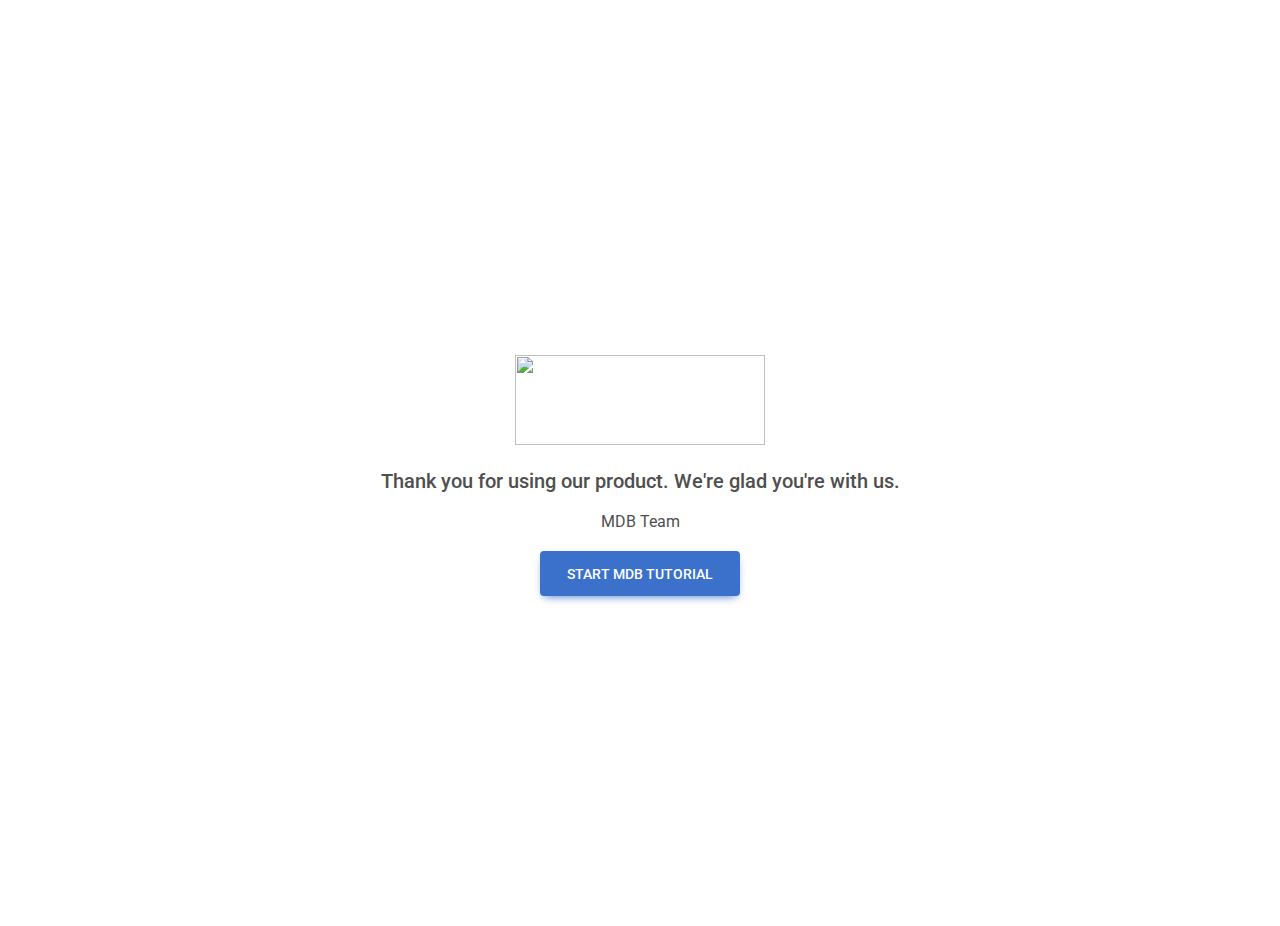
==== mdb/index.html @ dad8e232 "update" ====
<!DOCTYPE html>
<html lang="en">
  <head>
    <meta charset="UTF-8" />
    <meta name="viewport" content="width=device-width, initial-scale=1, shrink-to-fit=no" />
    <meta http-equiv="x-ua-compatible" content="ie=edge" />
    <title>Material Design for Bootstrap</title>
    <!-- MDB icon -->
    <link rel="icon" href="img/mdb-favicon.ico" type="image/x-icon" />
    <!-- Font Awesome -->
    <link
      rel="stylesheet"
      href="https://cdnjs.cloudflare.com/ajax/libs/font-awesome/6.0.0/css/all.min.css"
    />
    <!-- Google Fonts Roboto -->
    <link
      rel="stylesheet"
      href="https://fonts.googleapis.com/css2?family=Roboto:wght@300;400;500;700;900&display=swap"
    />
    <!-- MDB -->
    <link rel="stylesheet" href="css/mdb.min.css" />
  </head>
  <body>
    <i class="flag flag-us"></i><i class="flag flag-us"></i><i class="flag flag-us"></i><i class="flag flag-us"></i><i class="flag flag-us"></i>
    <!-- Start your project here-->
    <div class="container">
      <div class="d-flex justify-content-center align-items-center" style="height: 100vh">
        <div class="text-center">
          <img
            class="mb-4"
            src="https://mdbootstrap.com/img/logo/mdb-transparent-250px.png"
            style="width: 250px; height: 90px"
          />
          <h5 class="mb-3">Thank you for using our product. We're glad you're with us.</h5>
          <p class="mb-3">MDB Team</p>
          <a
            class="btn btn-primary btn-lg"
            href="https://mdbootstrap.com/docs/standard/getting-started/"
            target="_blank"
            role="button"
            >Start MDB tutorial</a
          >
        </div>
      </div>
    </div>
    <!-- End your project here-->

    <!-- MDB -->
    <script type="text/javascript" src="mdb/js/mdb.min.js"></script>
    <!-- Custom scripts -->
    <script type="text/javascript"></script>
  </body>
</html>
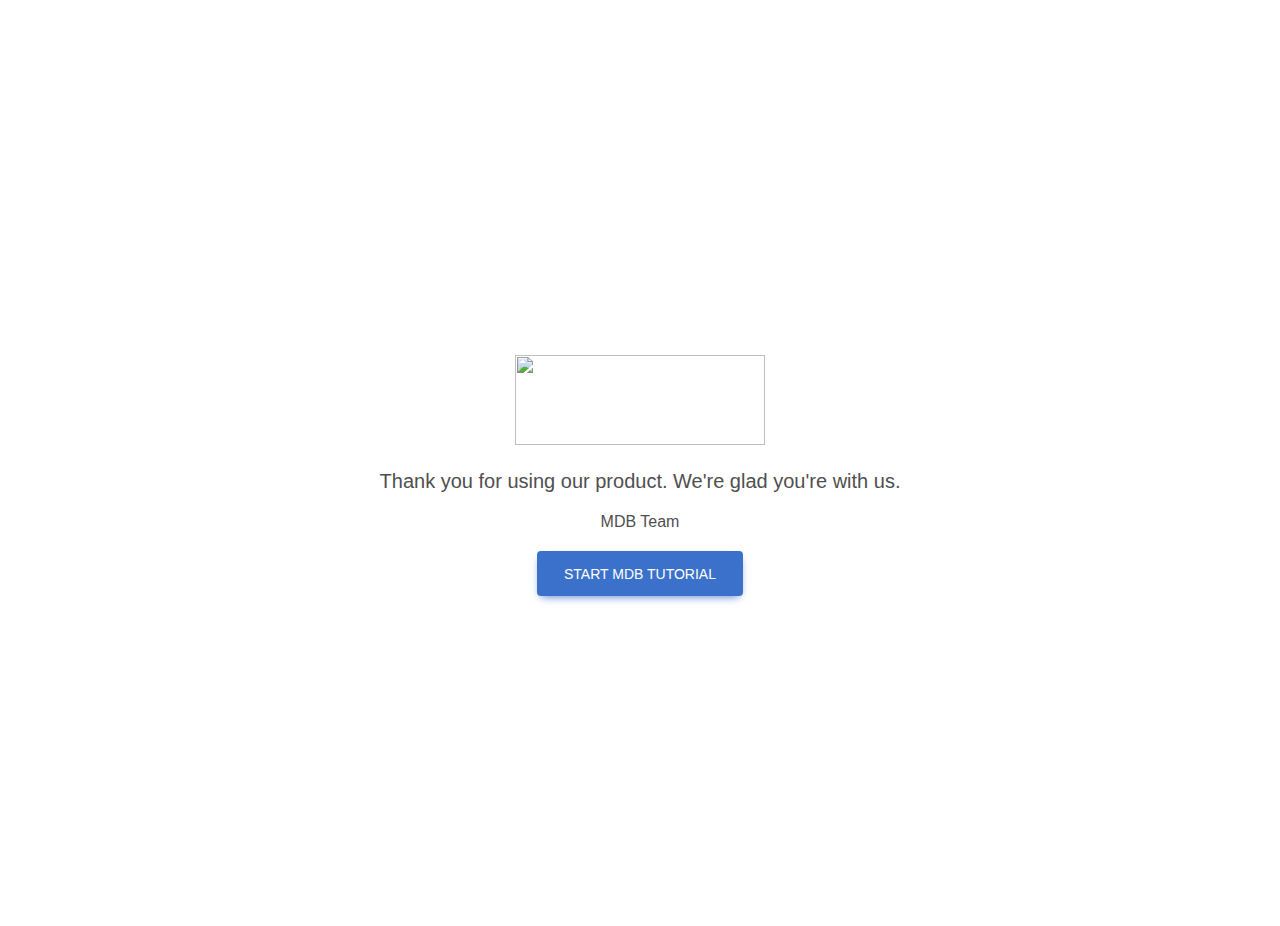
==== commit d50c929f: "V2" ====
--- a/mdb/index.html
+++ b/mdb/index.html
@@ -7,15 +7,22 @@
     <title>Material Design for Bootstrap</title>
     <!-- MDB icon -->
     <link rel="icon" href="img/mdb-favicon.ico" type="image/x-icon" />
+  
     <!-- Font Awesome -->
-    <link
+    <!-- <link
       rel="stylesheet"
       href="https://cdnjs.cloudflare.com/ajax/libs/font-awesome/6.0.0/css/all.min.css"
-    />
+    /> -->
+    <link
+    rel="stylesheet"
+    href="https://cdnjs.cloudflare.com/ajax/libs/font-awesome/6.2.1/css/all.min.css"
+  />
+
+
     <!-- Google Fonts Roboto -->
     <link
       rel="stylesheet"
-      href="https://fonts.googleapis.com/css2?family=Roboto:wght@300;400;500;700;900&display=swap"
+      href="fonts/Roboto.css"
     />
     <!-- MDB -->
     <link rel="stylesheet" href="css/mdb.min.css" />
